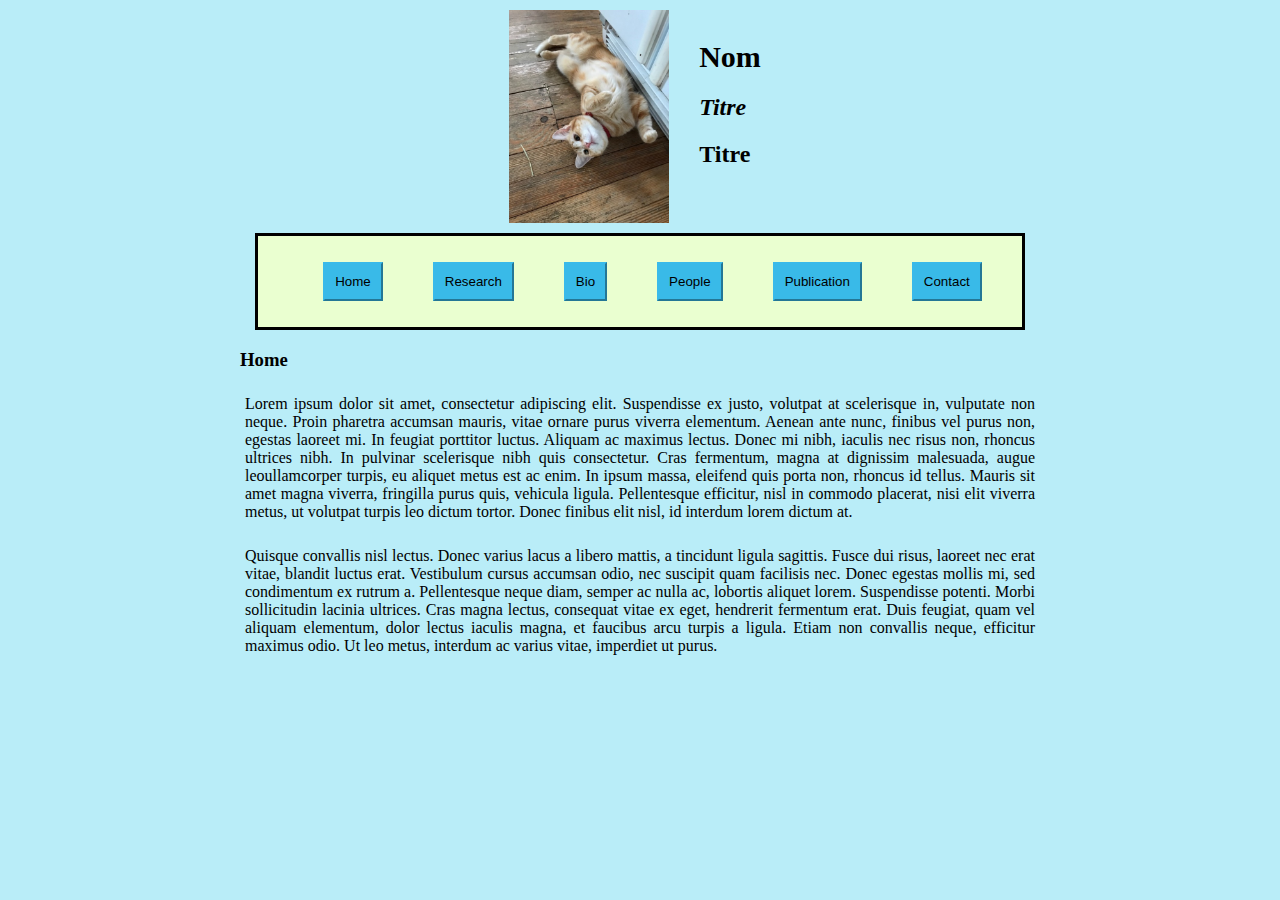
==== Site_web/index.html @ d9a8b02e "Add files via upload" ====
<html>
    <head>
        <title>
    Titre
        </title>
        <meta charset="utf-8">
        <link rel="stylesheet" type="text/css" href="css/index.css">
    </head>
    <body>

        <header>
            <img src="image/cat2.jpg">
            <section id="titre">
                <h1>Nom </h1>
                <h2><i>Titre</i></h2>
                <h2>Titre</h2>
            </section>
        </header>


        <section id="menu">
            <ul id="bouton">
                <li><button type="button" onclick="allerA('home')">Home</button></li>
                <li><button type="button" onclick="allerA('research')">Research</button></li>
                <li><button type="button" onclick="allerA('bio')">Bio</button></li>
                <li><button type="button" onclick="allerA('people')">People</button></li>
                <li><button type="button" onclick="allerA('publi')">Publication</button></li>
                <li><button type="button" onclick="allerA('contact')">Contact</button></li>
            </ul>
        </section>

        <section id="home" class="sshow">
            <h3>Home</h3>
            <p>Lorem ipsum dolor sit amet, consectetur adipiscing elit. Suspendisse ex justo, volutpat at scelerisque in, vulputate non neque. Proin pharetra accumsan mauris, vitae ornare purus viverra elementum. Aenean ante nunc, finibus vel purus non, egestas laoreet mi. In feugiat porttitor luctus. Aliquam ac maximus lectus. Donec mi nibh, iaculis nec risus non, rhoncus ultrices nibh. In pulvinar scelerisque nibh quis consectetur. Cras fermentum, magna at dignissim malesuada, augue leoullamcorper turpis, eu aliquet metus est ac enim. In ipsum massa, eleifend quis porta non, rhoncus id tellus. Mauris sit amet magna viverra, fringilla purus quis, vehicula ligula. Pellentesque efficitur, nisl in commodo placerat, nisi elit viverra metus, ut volutpat turpis leo dictum tortor. Donec finibus elit nisl, id interdum lorem dictum at. </p>
            <p> Quisque convallis nisl lectus. Donec varius lacus a libero mattis, a tincidunt ligula sagittis. Fusce dui risus, laoreet nec erat vitae, blandit luctus erat. Vestibulum cursus accumsan odio, nec suscipit quam facilisis nec. Donec egestas mollis mi, sed condimentum ex rutrum a. Pellentesque neque diam, semper ac nulla ac, lobortis aliquet lorem. Suspendisse potenti. Morbi sollicitudin lacinia ultrices. Cras magna lectus, consequat vitae ex eget, hendrerit fermentum erat. Duis feugiat, quam vel aliquam elementum, dolor lectus iaculis magna, et faucibus arcu turpis a ligula. Etiam non convallis neque, efficitur maximus odio. Ut leo metus, interdum ac varius vitae, imperdiet ut purus. </p>
        </section>

        <section id="research" class="hide">
            <h3>Research</h3>
            <button id="retour" class="hide" onclick="liste()">Retour</button>
            <div id="flexr">
                <span class="show wind_wave">
                    <a onclick="cacher('wind_wave')">
                        <h4>Wind wave generation</h4>
                        <img src="image/cat.jpg" />
                    </a>
                </span>
                <span class="show bubble_breaking">
                    <a onclick="cacher('bubble_breaking')">
                        <h4>Bubble breaking in turbulent environnement</h4>
                        <img src="image/cat3.jpg" />
                    </a>
                </span>
                <span class="show hydro_turbulence">
                    <a onclick="cacher('hydro_turbulence')">
                        <h4>Large scale behaviour of hydrodynamic turbulence</h4>
                        <img src="image/cat.jpg" />
                    </a>
                </span>
                <span class="show pilot_wave">
                    <a onclick="cacher('pilot_wave')">
                        <h4>Pilot-wave Dynamics & memory driven systems</h4>
                        <img src="image/cat3.jpg" />
                    </a>
                </span>
                <span class="show surface_wave">
                    <a onclick="cacher('surface_wave')">
                        <h4>Surface waves on levitated liquids</h4>
                        <img src="image/cat.jpg" />
                    </a>
                </span>
            </div>
            <div class="article hide wind_wave">
                <p> Lorem ipsum dolor sit amet, consectetur adipiscing elit. Donec porta, ligula vel dignissim maximus, felis neque maximus leo, non interdum ipsum neque et tellus. Aliquam non libero mollis, dapibus tellus ac, tempus risus. Pellentesque ac interdum neque. Mauris tristique lacus lacus, interdum suscipit nisi rhoncus vel. Aenean volutpat nisl eget malesuada tincidunt. Fusce eget erat odio. Aliquam at egestas augue. Nulla libero ex, vehicula nec suscipit in, dignissim in urna. Fusce feugiat imperdiet arcu, a suscipit magna sollicitudin vitae. Fusce sit amet metus augue. Etiam nec volutpat enim. Praesent sed nulla commodo, tincidunt ante non, sagittis felis. Quisque sit amet velit placerat leo tempor tempor aliquet et justo. </p>
            </div>

            <div class="article hide bubble_breaking">
                <p>Nullam non ullamcorper ex. Fusce non ornare justo, ac condimentum sapien. Phasellus mauris ligula, pharetra in est nec, pretium interdum leo. Nullam non orci porttitor, finibus nisi quis, tempor tellus. Proin pulvinar diam vitae tempus sodales. Proin vitae enim tortor. Suspendisse in sem justo. Nullam et semper odio. Nam finibus placerat lorem, eu sollicitudin diam feugiat et. Vivamus sem eros, dignissim ac odio et, euismod eleifend tellus. </p>
            </div>

            <div class="article hide hydro_turbulence">
                <p>Vestibulum vel auctor sem. Nullam tincidunt cursus tincidunt. Aenean imperdiet eros est, at tincidunt velit lacinia imperdiet. In lacinia purus non enim condimentum eleifend. Ut et efficitur erat, a pellentesque risus. Curabitur imperdiet dapibus enim, a tincidunt turpis convallis ac. Nulla a ornare lacus. Donec eleifend massa id mattis rhoncus. Cras consequat eget est quis consequat. Suspendisse a venenatis est. </p>
            </div>

            <div class="article hide pilot_wave">
                <p>Nulla vestibulum nunc sed mauris maximus, non imperdiet neque volutpat. Integer gravida convallis porta. Duis posuere turpis faucibus metus fringilla consectetur. Quisque maximus lorem vel mauris tempor egestas. Quisque in erat eget elit varius dictum. Quisque in leo lacus. Morbi ultrices, mauris vel consequat eleifend, felis lectus vulputate quam, sagittis posuere risus turpis eget risus. Vestibulum feugiat nibh nec consequat blandit. Nulla orci nisl, maximus sit amet erat ut, accumsan euismod nulla. </p>
            </div>

            <div class="article hide surface_wave">
                <p>Donec sit amet lacinia justo. Aliquam dignissim nibh arcu, nec pulvinar risus lacinia vel. Aliquam quis faucibus felis, sed ullamcorper augue. Donec hendrerit lorem ut dignissim faucibus. Ut in nunc eros. Orci varius natoque penatibus et magnis dis parturient montes, nascetur ridiculus mus. Pellentesque habitant morbi tristique senectus et netus et malesuada fames ac turpis egestas. Ut a elementum sapien, ut semper massa. Nullam imperdiet sodales congue. Maecenas rutrum sem eu nulla tristique gravida. Integer sed posuere ante, non tincidunt sem. Vestibulum ante ipsum primis in faucibus orci luctus et ultrices posuere cubilia Curae; Quisque aliquam est ante, ac accumsan massa lacinia eu. </p>
            </div>

        </section>

        <section id="bio" class="hide">
            <h3>Bio</h3>
        </section>

        <section id="people" class="hide">
            <h3>People</h3>
            <h4>Present & past collaborators </h4>
            <p><ul><li> Vincent  Bacot (École Polytechnique, LadHyX)</li><li> Michael  Benzaquen (École Polytechnique, LadHyX)</li><li> John W. M. Bush (MIT, Applied Math.)</li><li> Yves  Couder (Université Paris-Diderot, MSC)</li><li> Laurent  Limat (Université Paris-Diderot, MSC)</li><li> Antonin  Eddi (ESPCI, PMMH)</li><li> Emmanuel  Fort (ESPCI, Institut Langevin)</li><li> Matthieu  Labousse (ESPCI, Gulliver)</li><li> Michael  Le Bars (Université Aix-Marseille, IRPHE)</li><li> Patrice  Le Gal (Université Aix-Marseille, IRPHE)</li><li> Alexis  Duchesne (Université de Lille, IEMN)</li><li> William T. M. Irvine (University of Chicago, James Franck Institute)</li><li> Frédéric  Moisy (Université Paris-Sud, FAST)</li><li> Marc  Rabaud (Université Paris-Sud, FAST)</li><li> François  Pétrélis (École Normale Supérieure, LPS)</li><li> Stefan  Fauve (École Normale Supérieure, LPS)</li><li> Chi-Tuong  Pham (Université Paris-Sud, LIMSI)</li><li> Anand U. Oza (NJIT, Dept. of Math. Sciences)</li><li> Marc  Miskin (Cornell, Physics Dept.)</li><li> Maxime  Hubert (Université de Liège, Physics Dept.)</li><li> Luc  Deike (Princeton University, Mech. & Aerospace Engineering)</li></ul></p>
            <h4>Past supervised students</h4>
            <p><ul><li> Gabriel Le Doudic, Jet impactant une surface : rôle de la pression et du cisaillement<i>, with Frédéric Moisy</i> (2018, Université Paris-Sud)</li><li> Daniel Ruth, Bubble motion in grid generated and jet generated Turbulence<i>, with Luc Deike</i> (2017, Princeton University)</li><li> Wayne Weng, Multi-vortex collider for Turbulence generation<i>, with Irvine Lab</i> (2017, University of Chicago)</li><li> Takumi Matsuzawa, Random knots : a geometrical approach to vortex dynamics<i>, with William Irvine</i> (2017, University of Chicago)</li><li> Bipul Pandey, Lifetime of vortex rings<i>, with Irvine Lab</i> (2017, University of Chicago)</li><li> Weerapatt Pittayakanchit, Multi-collisions of vortices<i>, with Irvine Lab</i> (2017, University of Chicago)</li><li> Jiayi Wu, Linear waves and solitons on a lattice of gyroscope<i>, with William Irvine</i> (2016, University of Chicago)</li><li> Gautam Satishchandran, Vortex core measurements with polymer additives<i>, with Irvine Lab</i> (2016, University of Chicago)</li><li> Joseph Mittelstaedt, Crow instability of a vortex ring<i>, with Irvine Lab</i> (2015, University of Chicago)</li><li> Maxime Hubert, Marcheur dans un double puits de potentiel<i>, with Matthieu Labousse</i> (2014, Université Paris-Diderot)</li><li> Cedric Mezui, Instabilité gyroscopique d'une goutte en lévitation<i>, with Alexis Duchesne & Maxime Costalonga</i> (2014, Université Paris-Diderot)</li><li> Julien Legrand, Transitions entre niveaux quantifiés d'une dynamique onde-particule (2013, Université Paris-Diderot)</li><li> Yannick Lamare, Goutte auto-propulsée en lévitation (2013, Université Paris-Diderot)</li><li> Charles Duchêne, Capillary solitons on a levitated cylinder<i>, with Luc Deike</i> (2013, Université Paris-Diderot)</li><li> Vincent Bacot, Les premiers pas d'un marcheur<i>, with Matthieu Labousse</i> (2012, Université Paris-Diderot)</li><li> Jeremy Haddad, Ondes de surface d'un tore en lévitation (2012, Université Paris-Diderot)</li><li> Loretta Bardavid, Pendule pesant et goutte en lévitation (2013, Université Paris-Diderot)</li><li> Léa Dupuy, Génération de solitions capillaires (2012, Université Paris-Diderot)</li><li> Guillaume Dupuy, Friction d'une goutte en lévitation (2012, Université Paris-Diderot)</li><li> Hugo Trenteseaux, Calibration de force magnétique (2011, Université Paris-Diderot)</li><li> Bastien Loret, Goutte rebondissante en potentiel harmonique (2011, Université Paris-Diderot)</li></ul></p>
        </section>

        <section id="publi" class="hide">
            <h3>Publication</h3>
    <div id="flexpubli">
        <div class="publication">
            <h5>Transition to chaos in wave memory dynamics in a harmonic well: Deterministic and noise-driven behavior
            </h5>
            <p>
        Article by S. Perrard and M. Labousse published in "Chaos", volume 28, page 096109, in 2018
        </p>
        <a href="database/MesArticles/Perrard_Chaos_2018.pdf"><img src="image/PDF.png" class="pdf"></a>
        <p class="date">Published the :
        2018-11-15</p></div>
        <div class="publication">
            <h5>Self-propulsion and crossing statistics under random initial conditions
            </h5>
            <p>
        Article by M. Hubert and M. Labousse and S. Perrard published in "Phys. Rev. E", volume 95, in 2017
        </p>
        <a href="database/MesArticles/Hubert_PRE_2017.pdf"><img src="image/PDF.png" class="pdf"></a>
        <p class="date">Published the :
        2018-08-17</p></div>
        <div class="publication">
            <h5>Wave-based Turing Machine : Time Reversal and Information Erasing
            </h5>
            <p>
        Article by S. Perrard and Y. Couder and E. Fort published in "Phys. Rev. Lett.", volume 117, in 2016
        </p>
        <a href="database/MesArticles/Perrard_PRL_2015.pdf"><img src="image/PDF.png" class="pdf"></a>
        <p class="date">Published the :
        2018-08-17</p></div>
        <div class="publication">
            <h5>Capillary solitons on a levitated medium
            </h5>
            <p>
        Article by S. Perrard and L. Deike and C. Duch{\^e}ne and C. T. Pham published in "Phys. Rev. E", volume 92, in 2015
        </p>
        <a href="database/MesArticles/Perrard_PRE_2015.pdf"><img src="image/PDF.png" class="pdf"></a>
        <p class="date">Published the :
        2018-08-17</p></div>
        <div class="publication">
            <h5>Experimental study of internal wave generation by convection in water
            </h5>
            <p>
        Article by M. Le Bars and D. Lecoanet and S. Perrard and A. Ribeiro and L. Rodet and J. M. Aurnou and P. Le Gal published in "Fluid Dynamics Research", volume 47, in 2015
        </p>
        <a href="database/MesArticles/LeBars_FDR_2015.pdf"><img src="image/PDF.png" class="pdf"></a>
        <p class="date">Published the :
        2018-08-17</p></div>
        <div class="publication">
            <h5>Leidenfrost levitated liquid tori
            </h5>
            <p>
        Article by S. Perrard and Y. Couder and E. Fort and L. Limat published in "Europhys. Lett.", volume 100, in 2012
        </p>
        <a href="database/MesArticles/Perrard_EPL_2012.pdf"><img src="image/PDF.png" class="pdf"></a>
        <p class="date">Published the :
        2018-08-17</p></div>
        <div class="publication">
            <h5>Self-attraction into spinning eigenstates of a mobile wave source by its emission back-reaction
            </h5>
            <p>
        Article by M. Labousse and S. Perrard and Y. Couder and E. Fort published in "Phys. Rev. E", volume 94, in 2016
        </p>
        <a href="database/MesArticles/Labousse_PRE_2_2016.pdf"><img src="image/PDF.png" class="pdf"></a>
        <p class="date">Published the :
        2018-08-17</p></div>
        <div class="publication">
            <h5>Pilot-wave dynamics in a harmonic potential: Quantization and stability of circular orbits
            </h5>
            <p>
        Article by M. Labousse and A. U. Oza and S. Perrard and J. W. M. Bush published in "Phys. Rev. E", volume 93, in 2016
        </p>
        <a href="database/MesArticles/Labousse_PRE_2016.pdf"><img src="image/PDF.png" class="pdf"></a>
        <p class="date">Published the :
        2018-08-17</p></div>
        <div class="publication">
            <h5>Non-Hamiltonian features of a classical pilot-wave dynamics
            </h5>
            <p>
        Article by M. Labousse and S. Perrard published in "Phys. Rev. E", volume 90, in 2014
        </p>
        <a href="database/MesArticles/Labousse_PRE_2014.pdf"><img src="image/PDF.png" class="pdf"></a>
        <p class="date">Published the :
        2018-08-17</p></div>
        <div class="publication">
            <h5>Level splitting at macroscopic scale
            </h5>
            <p>
        Article by A. Eddi and J. Moukhtar and S. Perrard and E. Fort and Y. Couder published in "Phys. Rev. Lett.", volume 102, in 2012
        </p>
        <a href="database/MesArticles/Eddi_PRL_2012.pdf"><img src="image/PDF.png" class="pdf"></a>
        <p class="date">Published the :
        2018-08-17</p></div>
        <div class="publication">
            <h5>Chaos driven by interfering memory
            </h5>
            <p>
        Article by S. Perrard and M. Labousse and E. Fort and Y. Couder published in "Phys. Rev. Lett.", volume 113, in 2014
        </p>
        <a href="database/MesArticles/Perrard_PRL_2014.pdf"><img src="image/PDF.png" class="pdf"></a>
        <p class="date">Published the :
        2018-08-17</p></div>
        <div class="publication">
            <h5>Build-up of macroscopic eigenstates n a memory-based constrained system
            </h5>
            <p>
        Article by M. Labousse and S. Perrard and Y. Couder and E. Fort published in "New J. Phys.", volume 16, in 2014
        </p>
        <a href="database/MesArticles/Labousse_NJP_2014.pdf"><img src="image/PDF.png" class="pdf"></a>
        <p class="date">Published the :
        2018-08-17</p></div>
        <div class="publication">
            <h5>Self-organization into quantized eigenstates of a classical wave driven particle
            </h5>
            <p>
        Article by S. Perrard and M. Labousse and M. Miskin and E. Fort and Y. Couder published in "Nature Com.", volume 5, in 2014
        </p>
        <a href="database/MesArticles/Perrard_Nature_2014.pdf"><img src="image/PDF.png" class="pdf"></a>
        <p class="date">Published the :
        2018-08-17</p></div></div>
        </section>

        <section id="contact" class="hide">
            <h3>Contact</h3>
            <p>Lorem ipsum dolor sit amet, consectetur adipiscing elit. Suspendisse ex justo, volutpat at scelerisque in, vulputate non neque. Proin pharetra accumsan mauris, vitae ornare purus viverra elementum. Aenean ante nunc, finibus vel purus non, egestas laoreet mi. In feugiat porttitor luctus. Aliquam ac maximus lectus. Donec mi nibh, iaculis nec risus non, rhoncus ultrices nibh. In pulvinar scelerisque nibh quis consectetur. Cras fermentum, magna at dignissim malesuada, augue leoullamcorper turpis, eu aliquet metus est ac enim. In ipsum massa, eleifend quis porta non, rhoncus id tellus. Mauris sit amet magna viverra, fringilla purus quis, vehicula ligula. Pellentesque efficitur, nisl in commodo placerat, nisi elit viverra metus, ut volutpat turpis leo dictum tortor. Donec finibus elit nisl, id interdum lorem dictum at. </p>
        </section>

        <script type="text/javascript" src="JS/suivant.js"></script>
    </body>
    </html>
---- Site_web/css/index.css ----
body {
  display : flex;
  flex-direction: column;
  align-items: center;
  background-color : #B9EDF8;
  margin : 0px;
}
section{
  max-width: 830px;
}
img{
  width : 20%;
  margin : 10px;
}
header{
  display : flex;
  justify-content: center;
  min-width: 800px;
}
section#titre {
  margin: 20px;
}
section#titre > h1 {
  font-size : 30px;
}
section#titre > h2 {
  text-decoration: none;
}
section#menu{
  border: black 3px solid;
/*  border-bottom: black 3px solid;
  border-top: black 3px solid;*/
  background-color: #EAFFD0;
}

ul#bouton{
  list-style: none;
  display : flex;
  flex-wrap: wrap;
  justify-content: center;
  margin-right : 15px
}
ul#bouton > li{
  /*top left bottom right*/
  padding : 5px 10px 5px 10px;
/*  background-color : #EAFFD0;
  border-left : solid 2px;
  border-right: solid 2px;*/
  margin : 5px 15px 5px 15px;
}
section#home, section#research, section#bio, section#people, section#publi, section#contact{
  max-width: 800px;
  text-align : justify;
}
.hide{
	height: 0px;
  width: 0px;
	display:none;
}
div#flexr{
  display : flex;
  flex-direction: row;
  justify-content: space-around;
  flex-wrap: wrap;
}
div#flexr > span{
  width : 30%;
}
span > a > img{
  width : 100%;
  padding : 10px 2px 0px 2px;
  border-top : black solid 3px;
}
h4{
  margin : 10px 0px 0px 0px;
  justify-content: flex-start;
}
button{
  text-decoration: none;
  border-color : #39BAEA;
  transition-duration: 0.4s;
  padding : 10px;
  background-color : #39BAE8;
}
button:hover{
  background-color: inherit;
}
h1 {
  font-size : 20px;
}
a{
  color : inherit;
  text-decoration: underline;
  text-align: center;
}
li {
  margin : 10px;
}
div.publication{
  display : flex;
  flex-direction : column;
  max-width: 350px;;
  margin : 10px;
  padding-bottom : 10px;
  border-radius : 10px;
  background-color: #79BEDB;
}
div#flexpubli{
  display:flex;
  flex-wrap : wrap
}
h5{
  margin : 0px;
  border-top-left-radius: 10px;
  border-top-right-radius: 10px;
  padding : 15px;
  background-color: #1F6ED4;
}
p{
  padding : 5px;
}
img.pdf{
  width : 30px;
  align-self: flex-start;
}
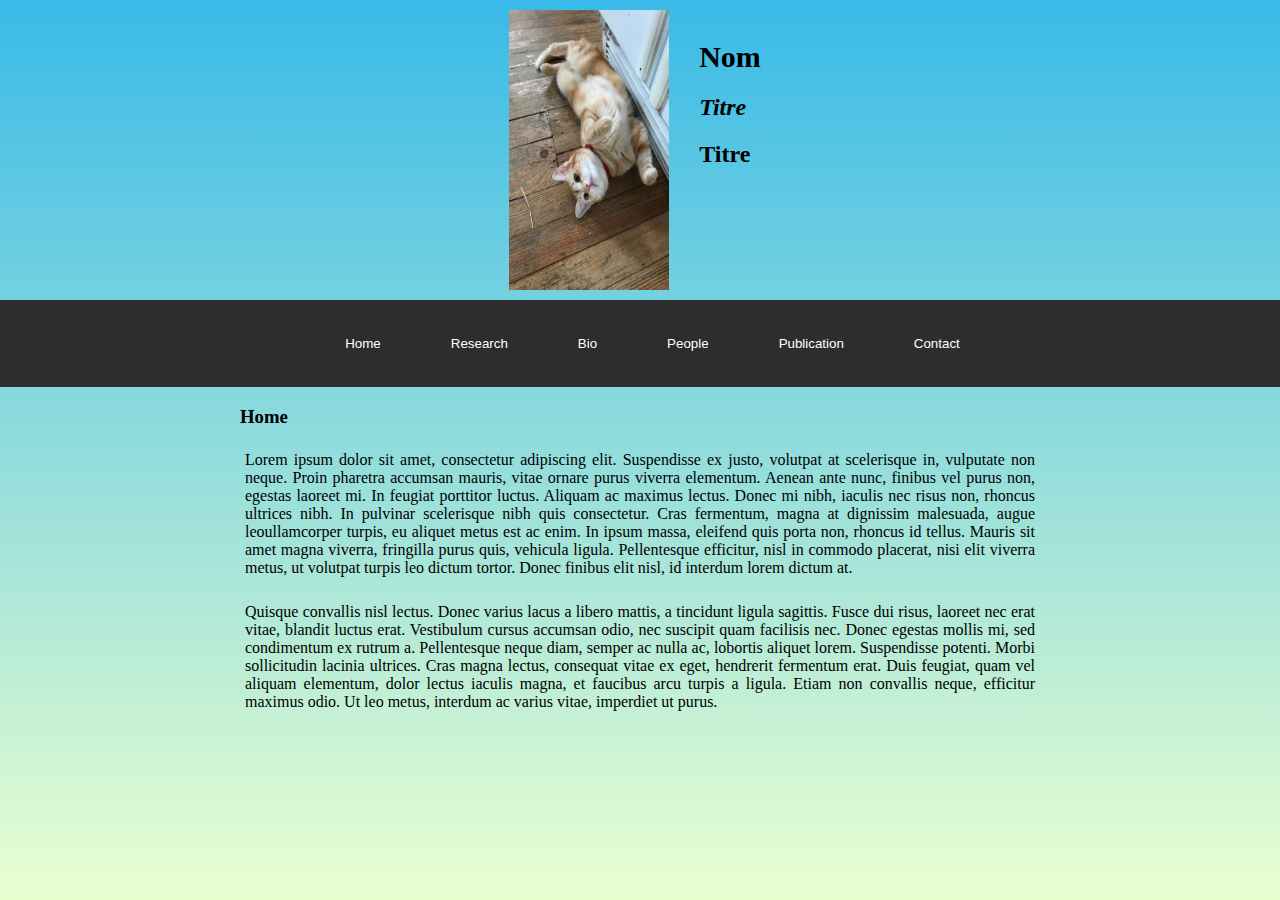
==== commit 1e28c75b: "Add files via upload" ====
--- a/Site_web/index.html
+++ b/Site_web/index.html
@@ -8,34 +8,37 @@
         <link rel="stylesheet" type="text/css" href="css/index.css">
     </head>
     <body>
-
+    
         <header>
-            <img src="image/cat2.jpg">
-            <section id="titre">
-                <h1>Nom </h1>
-                <h2><i>Titre</i></h2>
-                <h2>Titre</h2>
+            <div id="header">
+                <img src="image/cat2.jpg">
+                <section id="titre">
+                    <h1>Nom </h1>
+                    <h2><i>Titre</i></h2>
+                    <h2>Titre</h2>
+                </section>
+            </div>
+        </header>
+    
+        <section id="menu">
+            <section id="flexmenu">
+                <ul id="bouton">
+                    <li><button type="button" onclick="allerA('home')">Home</button></li>
+                    <li><button type="button" onclick="allerA('research')">Research</button></li>
+                    <li><button type="button" onclick="allerA('bio')">Bio</button></li>
+                    <li><button type="button" onclick="allerA('people')">People</button></li>
+                    <li><button type="button" onclick="allerA('publi')">Publication</button></li>
+                    <li><button type="button" onclick="allerA('contact')">Contact</button></li>
+                </ul>
             </section>
-        </header>
-
-
-        <section id="menu">
-            <ul id="bouton">
-                <li><button type="button" onclick="allerA('home')">Home</button></li>
-                <li><button type="button" onclick="allerA('research')">Research</button></li>
-                <li><button type="button" onclick="allerA('bio')">Bio</button></li>
-                <li><button type="button" onclick="allerA('people')">People</button></li>
-                <li><button type="button" onclick="allerA('publi')">Publication</button></li>
-                <li><button type="button" onclick="allerA('contact')">Contact</button></li>
-            </ul>
-        </section>
-
+        </section>
+    
         <section id="home" class="sshow">
             <h3>Home</h3>
             <p>Lorem ipsum dolor sit amet, consectetur adipiscing elit. Suspendisse ex justo, volutpat at scelerisque in, vulputate non neque. Proin pharetra accumsan mauris, vitae ornare purus viverra elementum. Aenean ante nunc, finibus vel purus non, egestas laoreet mi. In feugiat porttitor luctus. Aliquam ac maximus lectus. Donec mi nibh, iaculis nec risus non, rhoncus ultrices nibh. In pulvinar scelerisque nibh quis consectetur. Cras fermentum, magna at dignissim malesuada, augue leoullamcorper turpis, eu aliquet metus est ac enim. In ipsum massa, eleifend quis porta non, rhoncus id tellus. Mauris sit amet magna viverra, fringilla purus quis, vehicula ligula. Pellentesque efficitur, nisl in commodo placerat, nisi elit viverra metus, ut volutpat turpis leo dictum tortor. Donec finibus elit nisl, id interdum lorem dictum at. </p>
             <p> Quisque convallis nisl lectus. Donec varius lacus a libero mattis, a tincidunt ligula sagittis. Fusce dui risus, laoreet nec erat vitae, blandit luctus erat. Vestibulum cursus accumsan odio, nec suscipit quam facilisis nec. Donec egestas mollis mi, sed condimentum ex rutrum a. Pellentesque neque diam, semper ac nulla ac, lobortis aliquet lorem. Suspendisse potenti. Morbi sollicitudin lacinia ultrices. Cras magna lectus, consequat vitae ex eget, hendrerit fermentum erat. Duis feugiat, quam vel aliquam elementum, dolor lectus iaculis magna, et faucibus arcu turpis a ligula. Etiam non convallis neque, efficitur maximus odio. Ut leo metus, interdum ac varius vitae, imperdiet ut purus. </p>
         </section>
-
+    
         <section id="research" class="hide">
             <h3>Research</h3>
             <button id="retour" class="hide" onclick="liste()">Retour</button>
@@ -74,29 +77,29 @@
             <div class="article hide wind_wave">
                 <p> Lorem ipsum dolor sit amet, consectetur adipiscing elit. Donec porta, ligula vel dignissim maximus, felis neque maximus leo, non interdum ipsum neque et tellus. Aliquam non libero mollis, dapibus tellus ac, tempus risus. Pellentesque ac interdum neque. Mauris tristique lacus lacus, interdum suscipit nisi rhoncus vel. Aenean volutpat nisl eget malesuada tincidunt. Fusce eget erat odio. Aliquam at egestas augue. Nulla libero ex, vehicula nec suscipit in, dignissim in urna. Fusce feugiat imperdiet arcu, a suscipit magna sollicitudin vitae. Fusce sit amet metus augue. Etiam nec volutpat enim. Praesent sed nulla commodo, tincidunt ante non, sagittis felis. Quisque sit amet velit placerat leo tempor tempor aliquet et justo. </p>
             </div>
-
+    
             <div class="article hide bubble_breaking">
                 <p>Nullam non ullamcorper ex. Fusce non ornare justo, ac condimentum sapien. Phasellus mauris ligula, pharetra in est nec, pretium interdum leo. Nullam non orci porttitor, finibus nisi quis, tempor tellus. Proin pulvinar diam vitae tempus sodales. Proin vitae enim tortor. Suspendisse in sem justo. Nullam et semper odio. Nam finibus placerat lorem, eu sollicitudin diam feugiat et. Vivamus sem eros, dignissim ac odio et, euismod eleifend tellus. </p>
             </div>
-
+    
             <div class="article hide hydro_turbulence">
                 <p>Vestibulum vel auctor sem. Nullam tincidunt cursus tincidunt. Aenean imperdiet eros est, at tincidunt velit lacinia imperdiet. In lacinia purus non enim condimentum eleifend. Ut et efficitur erat, a pellentesque risus. Curabitur imperdiet dapibus enim, a tincidunt turpis convallis ac. Nulla a ornare lacus. Donec eleifend massa id mattis rhoncus. Cras consequat eget est quis consequat. Suspendisse a venenatis est. </p>
             </div>
-
+    
             <div class="article hide pilot_wave">
                 <p>Nulla vestibulum nunc sed mauris maximus, non imperdiet neque volutpat. Integer gravida convallis porta. Duis posuere turpis faucibus metus fringilla consectetur. Quisque maximus lorem vel mauris tempor egestas. Quisque in erat eget elit varius dictum. Quisque in leo lacus. Morbi ultrices, mauris vel consequat eleifend, felis lectus vulputate quam, sagittis posuere risus turpis eget risus. Vestibulum feugiat nibh nec consequat blandit. Nulla orci nisl, maximus sit amet erat ut, accumsan euismod nulla. </p>
             </div>
-
+    
             <div class="article hide surface_wave">
                 <p>Donec sit amet lacinia justo. Aliquam dignissim nibh arcu, nec pulvinar risus lacinia vel. Aliquam quis faucibus felis, sed ullamcorper augue. Donec hendrerit lorem ut dignissim faucibus. Ut in nunc eros. Orci varius natoque penatibus et magnis dis parturient montes, nascetur ridiculus mus. Pellentesque habitant morbi tristique senectus et netus et malesuada fames ac turpis egestas. Ut a elementum sapien, ut semper massa. Nullam imperdiet sodales congue. Maecenas rutrum sem eu nulla tristique gravida. Integer sed posuere ante, non tincidunt sem. Vestibulum ante ipsum primis in faucibus orci luctus et ultrices posuere cubilia Curae; Quisque aliquam est ante, ac accumsan massa lacinia eu. </p>
             </div>
-
-        </section>
-
+    
+        </section>
+    
         <section id="bio" class="hide">
             <h3>Bio</h3>
         </section>
-
+    
         <section id="people" class="hide">
             <h3>People</h3>
             <h4>Present & past collaborators </h4>
@@ -104,7 +107,7 @@
             <h4>Past supervised students</h4>
             <p><ul><li> Gabriel Le Doudic, Jet impactant une surface : rôle de la pression et du cisaillement<i>, with Frédéric Moisy</i> (2018, Université Paris-Sud)</li><li> Daniel Ruth, Bubble motion in grid generated and jet generated Turbulence<i>, with Luc Deike</i> (2017, Princeton University)</li><li> Wayne Weng, Multi-vortex collider for Turbulence generation<i>, with Irvine Lab</i> (2017, University of Chicago)</li><li> Takumi Matsuzawa, Random knots : a geometrical approach to vortex dynamics<i>, with William Irvine</i> (2017, University of Chicago)</li><li> Bipul Pandey, Lifetime of vortex rings<i>, with Irvine Lab</i> (2017, University of Chicago)</li><li> Weerapatt Pittayakanchit, Multi-collisions of vortices<i>, with Irvine Lab</i> (2017, University of Chicago)</li><li> Jiayi Wu, Linear waves and solitons on a lattice of gyroscope<i>, with William Irvine</i> (2016, University of Chicago)</li><li> Gautam Satishchandran, Vortex core measurements with polymer additives<i>, with Irvine Lab</i> (2016, University of Chicago)</li><li> Joseph Mittelstaedt, Crow instability of a vortex ring<i>, with Irvine Lab</i> (2015, University of Chicago)</li><li> Maxime Hubert, Marcheur dans un double puits de potentiel<i>, with Matthieu Labousse</i> (2014, Université Paris-Diderot)</li><li> Cedric Mezui, Instabilité gyroscopique d'une goutte en lévitation<i>, with Alexis Duchesne & Maxime Costalonga</i> (2014, Université Paris-Diderot)</li><li> Julien Legrand, Transitions entre niveaux quantifiés d'une dynamique onde-particule (2013, Université Paris-Diderot)</li><li> Yannick Lamare, Goutte auto-propulsée en lévitation (2013, Université Paris-Diderot)</li><li> Charles Duchêne, Capillary solitons on a levitated cylinder<i>, with Luc Deike</i> (2013, Université Paris-Diderot)</li><li> Vincent Bacot, Les premiers pas d'un marcheur<i>, with Matthieu Labousse</i> (2012, Université Paris-Diderot)</li><li> Jeremy Haddad, Ondes de surface d'un tore en lévitation (2012, Université Paris-Diderot)</li><li> Loretta Bardavid, Pendule pesant et goutte en lévitation (2013, Université Paris-Diderot)</li><li> Léa Dupuy, Génération de solitions capillaires (2012, Université Paris-Diderot)</li><li> Guillaume Dupuy, Friction d'une goutte en lévitation (2012, Université Paris-Diderot)</li><li> Hugo Trenteseaux, Calibration de force magnétique (2011, Université Paris-Diderot)</li><li> Bastien Loret, Goutte rebondissante en potentiel harmonique (2011, Université Paris-Diderot)</li></ul></p>
         </section>
-
+    
         <section id="publi" class="hide">
             <h3>Publication</h3>
     <div id="flexpubli">
@@ -226,12 +229,13 @@
         <p class="date">Published the :
         2018-08-17</p></div></div>
         </section>
-
+    
         <section id="contact" class="hide">
             <h3>Contact</h3>
             <p>Lorem ipsum dolor sit amet, consectetur adipiscing elit. Suspendisse ex justo, volutpat at scelerisque in, vulputate non neque. Proin pharetra accumsan mauris, vitae ornare purus viverra elementum. Aenean ante nunc, finibus vel purus non, egestas laoreet mi. In feugiat porttitor luctus. Aliquam ac maximus lectus. Donec mi nibh, iaculis nec risus non, rhoncus ultrices nibh. In pulvinar scelerisque nibh quis consectetur. Cras fermentum, magna at dignissim malesuada, augue leoullamcorper turpis, eu aliquet metus est ac enim. In ipsum massa, eleifend quis porta non, rhoncus id tellus. Mauris sit amet magna viverra, fringilla purus quis, vehicula ligula. Pellentesque efficitur, nisl in commodo placerat, nisi elit viverra metus, ut volutpat turpis leo dictum tortor. Donec finibus elit nisl, id interdum lorem dictum at. </p>
         </section>
-
+    
         <script type="text/javascript" src="JS/suivant.js"></script>
     </body>
     </html>
+    --- a/Site_web/css/index.css
+++ b/Site_web/css/index.css
@@ -2,7 +2,11 @@
   display : flex;
   flex-direction: column;
   align-items: center;
-  background-color : #B9EDF8;
+  width:100%;
+  height: 100%;
+  overflow-y: scroll;
+  background:linear-gradient(#39BAE8,#EAFFD0);
+  background-size: 100% 1886px;
   margin : 0px;
 }
 section{
@@ -13,9 +17,20 @@
   margin : 10px;
 }
 header{
+  background-image:url(/home/dini/Documents/public_html/projet_python/Site_web/image/drop_water.jpg);
+  background-repeat:no-repeat;
+  background-position: 70% 0%;
+  width: 100%;
+  display: flex;
+  flex-direction: column;
+  align-items: center;
+  height: 300px;
+}
+div#header{
   display : flex;
   justify-content: center;
-  min-width: 800px;
+  width: 800px;
+  height: inherit;
 }
 section#titre {
   margin: 20px;
@@ -27,10 +42,15 @@
   text-decoration: none;
 }
 section#menu{
-  border: black 3px solid;
+  display: flex;
+  flex-direction: column;
+  align-items: center;
+  width: 100%;
+  max-width: none;
+  text-align: center;
 /*  border-bottom: black 3px solid;
   border-top: black 3px solid;*/
-  background-color: #EAFFD0;
+  background-color: #2d2d2d;
 }
 
 ul#bouton{
@@ -77,13 +97,13 @@
 }
 button{
   text-decoration: none;
-  border-color : #39BAEA;
-  transition-duration: 0.4s;
+  color : white;
+  border : none;
   padding : 10px;
-  background-color : #39BAE8;
+  background-color : #2d2d2d;
 }
 button:hover{
-  background-color: inherit;
+  cursor: pointer;
 }
 h1 {
   font-size : 20px;
@@ -92,6 +112,9 @@
   color : inherit;
   text-decoration: underline;
   text-align: center;
+}
+a:hover{
+  cursor : pointer;
 }
 li {
   margin : 10px;
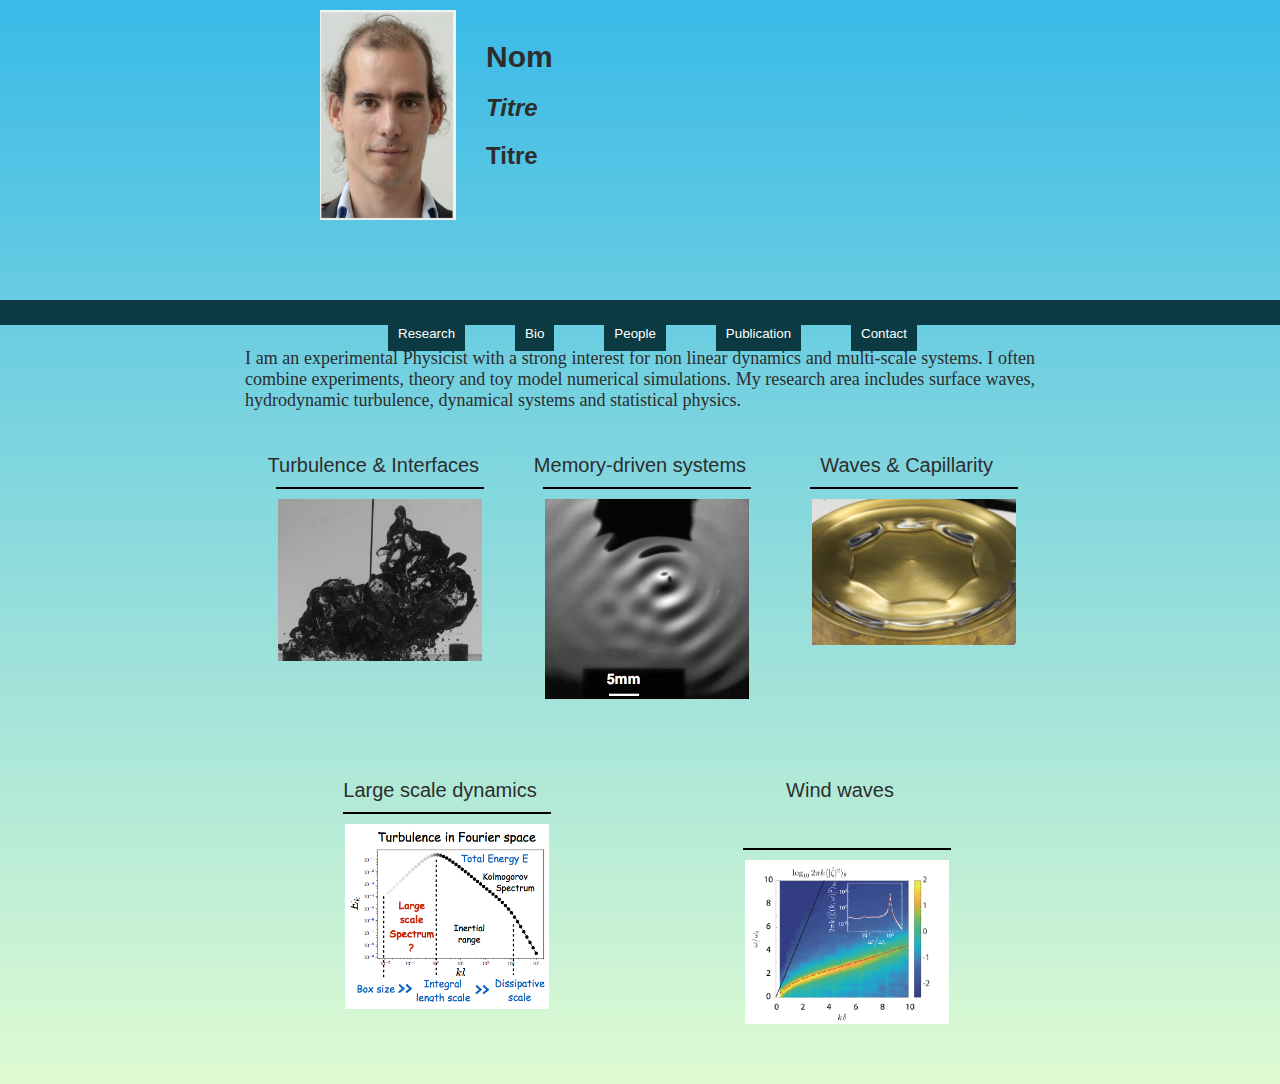
==== commit 3f0ca396: "Mise à jour site" ====
--- a/Site_web/index.html
+++ b/Site_web/index.html
@@ -11,7 +11,7 @@
     
         <header>
             <div id="header">
-                <img src="image/cat2.jpg">
+                <img src="image/portrait_SPerrard.png">
                 <section id="titre">
                     <h1>Nom </h1>
                     <h2><i>Titre</i></h2>
@@ -23,7 +23,6 @@
         <section id="menu">
             <section id="flexmenu">
                 <ul id="bouton">
-                    <li><button type="button" onclick="allerA('home')">Home</button></li>
                     <li><button type="button" onclick="allerA('research')">Research</button></li>
                     <li><button type="button" onclick="allerA('bio')">Bio</button></li>
                     <li><button type="button" onclick="allerA('people')">People</button></li>
@@ -33,46 +32,47 @@
             </section>
         </section>
     
-        <section id="home" class="sshow">
+        <section id="home" class="hide">
             <h3>Home</h3>
             <p>Lorem ipsum dolor sit amet, consectetur adipiscing elit. Suspendisse ex justo, volutpat at scelerisque in, vulputate non neque. Proin pharetra accumsan mauris, vitae ornare purus viverra elementum. Aenean ante nunc, finibus vel purus non, egestas laoreet mi. In feugiat porttitor luctus. Aliquam ac maximus lectus. Donec mi nibh, iaculis nec risus non, rhoncus ultrices nibh. In pulvinar scelerisque nibh quis consectetur. Cras fermentum, magna at dignissim malesuada, augue leoullamcorper turpis, eu aliquet metus est ac enim. In ipsum massa, eleifend quis porta non, rhoncus id tellus. Mauris sit amet magna viverra, fringilla purus quis, vehicula ligula. Pellentesque efficitur, nisl in commodo placerat, nisi elit viverra metus, ut volutpat turpis leo dictum tortor. Donec finibus elit nisl, id interdum lorem dictum at. </p>
             <p> Quisque convallis nisl lectus. Donec varius lacus a libero mattis, a tincidunt ligula sagittis. Fusce dui risus, laoreet nec erat vitae, blandit luctus erat. Vestibulum cursus accumsan odio, nec suscipit quam facilisis nec. Donec egestas mollis mi, sed condimentum ex rutrum a. Pellentesque neque diam, semper ac nulla ac, lobortis aliquet lorem. Suspendisse potenti. Morbi sollicitudin lacinia ultrices. Cras magna lectus, consequat vitae ex eget, hendrerit fermentum erat. Duis feugiat, quam vel aliquam elementum, dolor lectus iaculis magna, et faucibus arcu turpis a ligula. Etiam non convallis neque, efficitur maximus odio. Ut leo metus, interdum ac varius vitae, imperdiet ut purus. </p>
         </section>
     
-        <section id="research" class="hide">
-            <h3>Research</h3>
+        <section id="research" class="sshow">
+            <p> I am an experimental Physicist with a strong interest for non linear dynamics and multi-scale systems. I often combine experiments, theory and toy model numerical simulations. My research area includes surface waves, hydrodynamic turbulence, dynamical systems and statistical physics. </p>
             <button id="retour" class="hide" onclick="liste()">Retour</button>
             <div id="flexr">
+                <span class="show bubble_breaking">
+                    <a onclick="cacher('bubble_breaking')">
+                        <h4>Turbulence & Interfaces</h4>
+                        <img src="image/ballooncloseup.png" />
+                    </a>
+                </span>
+                <span class="show pilot_wave">
+                    <a onclick="cacher('pilot_wave')">
+                        <h4>Memory-driven systems</h4>
+                        <img src="image/walker.png" />
+                    </a>
+                </span>
+                <span class="show surface_wave">
+                    <a onclick="cacher('surface_wave')">
+                        <h4>Waves & Capillarity </h4>
+                        <img src="image/Torus.png" />
+                    </a>
+                </span>
+                <span class="show hydro_turbulence">
+                    <a onclick="cacher('hydro_turbulence')">
+                        <h4>Large scale dynamics</h4>
+                        <img src="image/Large_scale.png" />
+                    </a>
+                </span>
+
                 <span class="show wind_wave">
                     <a onclick="cacher('wind_wave')">
-                        <h4>Wind wave generation</h4>
-                        <img src="image/cat.jpg" />
-                    </a>
-                </span>
-                <span class="show bubble_breaking">
-                    <a onclick="cacher('bubble_breaking')">
-                        <h4>Bubble breaking in turbulent environnement</h4>
-                        <img src="image/cat3.jpg" />
-                    </a>
-                </span>
-                <span class="show hydro_turbulence">
-                    <a onclick="cacher('hydro_turbulence')">
-                        <h4>Large scale behaviour of hydrodynamic turbulence</h4>
-                        <img src="image/cat.jpg" />
-                    </a>
-                </span>
-                <span class="show pilot_wave">
-                    <a onclick="cacher('pilot_wave')">
-                        <h4>Pilot-wave Dynamics & memory driven systems</h4>
-                        <img src="image/cat3.jpg" />
-                    </a>
-                </span>
-                <span class="show surface_wave">
-                    <a onclick="cacher('surface_wave')">
-                        <h4>Surface waves on levitated liquids</h4>
-                        <img src="image/cat.jpg" />
-                    </a>
-                </span>
+                        <h4>Wind waves</h4>  </br> </br>
+                        <img src="image/WrinklesFourier.png" />
+                    </a>
+                </span> 
             </div>
             <div class="article hide wind_wave">
                 <p> Lorem ipsum dolor sit amet, consectetur adipiscing elit. Donec porta, ligula vel dignissim maximus, felis neque maximus leo, non interdum ipsum neque et tellus. Aliquam non libero mollis, dapibus tellus ac, tempus risus. Pellentesque ac interdum neque. Mauris tristique lacus lacus, interdum suscipit nisi rhoncus vel. Aenean volutpat nisl eget malesuada tincidunt. Fusce eget erat odio. Aliquam at egestas augue. Nulla libero ex, vehicula nec suscipit in, dignissim in urna. Fusce feugiat imperdiet arcu, a suscipit magna sollicitudin vitae. Fusce sit amet metus augue. Etiam nec volutpat enim. Praesent sed nulla commodo, tincidunt ante non, sagittis felis. Quisque sit amet velit placerat leo tempor tempor aliquet et justo. </p>
--- a/Site_web/css/index.css
+++ b/Site_web/css/index.css
@@ -8,16 +8,20 @@
   background:linear-gradient(#39BAE8,#EAFFD0);
   background-size: 100% 1886px;
   margin : 0px;
+  font-family : helvetica,times;
+  color:#2d2d2d;
 }
 section{
   max-width: 830px;
 }
 img{
-  width : 20%;
+  width : 17%;
+  Height : 70%;
   margin : 10px;
+  margin-left : 10%;
 }
 header{
-  background-image:url(/home/dini/Documents/public_html/projet_python/Site_web/image/drop_water.jpg);
+  background-image:url(/Users/stephane/Documents/git/Site_web/Site_web/image/drop_water.jpg);
   background-repeat:no-repeat;
   background-position: 70% 0%;
   width: 100%;
@@ -28,7 +32,6 @@
 }
 div#header{
   display : flex;
-  justify-content: center;
   width: 800px;
   height: inherit;
 }
@@ -46,11 +49,12 @@
   flex-direction: column;
   align-items: center;
   width: 100%;
+  height: 25px;
   max-width: none;
   text-align: center;
 /*  border-bottom: black 3px solid;
   border-top: black 3px solid;*/
-  background-color: #2d2d2d;
+  background-color: #0b3a42;
 }
 
 ul#bouton{
@@ -62,11 +66,11 @@
 }
 ul#bouton > li{
   /*top left bottom right*/
-  padding : 5px 10px 5px 10px;
-/*  background-color : #EAFFD0;
+  padding : 0px 10px 0px 10px;
+  /* background-color : #EAFFD0;
   border-left : solid 2px;
   border-right: solid 2px;*/
-  margin : 5px 15px 5px 15px;
+  margin : 0px 15px 0px 15px;
 }
 section#home, section#research, section#bio, section#people, section#publi, section#contact{
   max-width: 800px;
@@ -82,25 +86,38 @@
   flex-direction: row;
   justify-content: space-around;
   flex-wrap: wrap;
+  text-align:center;
 }
 div#flexr > span{
   width : 30%;
+  /*top left bottom right*/
+  margin: 10px 5px 50px 5px;
+  
 }
+
+span > a{
+display: flex;
+flex-direction:column;
+Align-items:center;
+}
+
 span > a > img{
-  width : 100%;
+  width : 85%;
   padding : 10px 2px 0px 2px;
-  border-top : black solid 3px;
+  border-top : black solid 0.15em;
 }
 h4{
   margin : 10px 0px 0px 0px;
-  justify-content: flex-start;
+  justify-content: center;
+  font-size : 20px;
+  font-weight: normal;
 }
 button{
   text-decoration: none;
   color : white;
   border : none;
   padding : 10px;
-  background-color : #2d2d2d;
+  background-color : #0b3a42;
 }
 button:hover{
   cursor: pointer;
@@ -110,7 +127,7 @@
 }
 a{
   color : inherit;
-  text-decoration: underline;
+  /*text-decoration: underline;*/
   text-align: center;
 }
 a:hover{
@@ -141,6 +158,8 @@
 }
 p{
   padding : 5px;
+  font-family: “Times New Roman“;
+  Font-size:18px;
 }
 img.pdf{
   width : 30px;
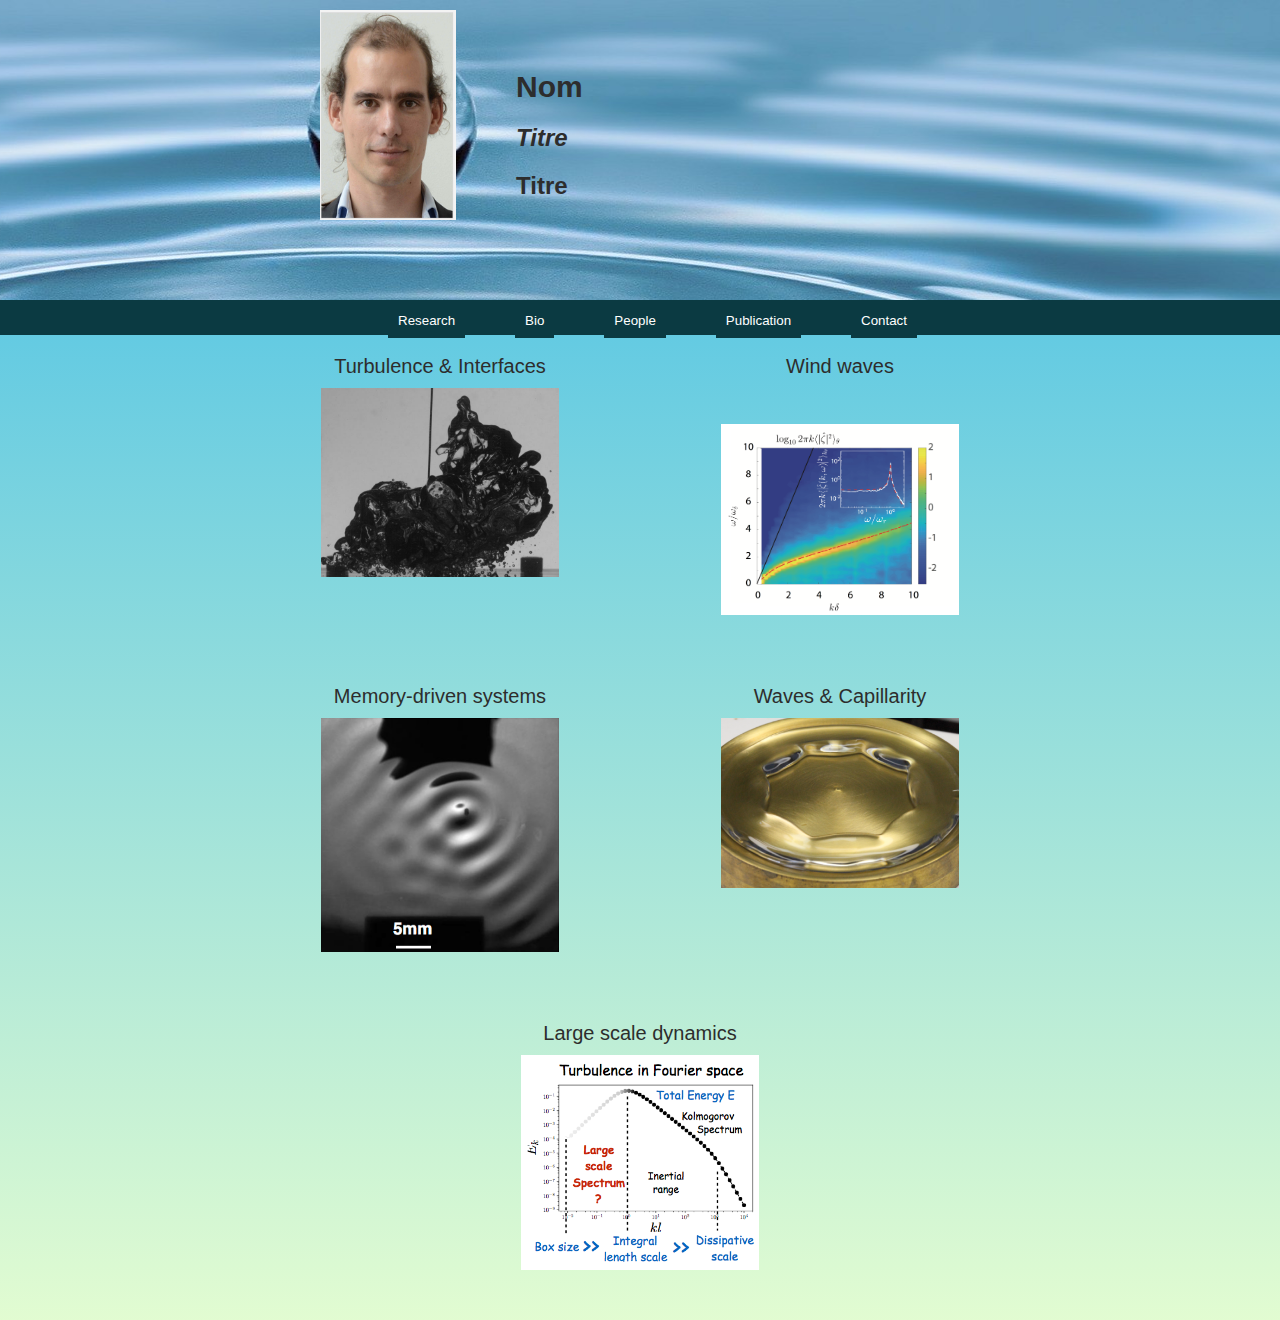
==== commit bc2d3089: "update website" ====
--- a/Site_web/index.html
+++ b/Site_web/index.html
@@ -39,7 +39,6 @@
         </section>
     
         <section id="research" class="sshow">
-            <p> I am an experimental Physicist with a strong interest for non linear dynamics and multi-scale systems. I often combine experiments, theory and toy model numerical simulations. My research area includes surface waves, hydrodynamic turbulence, dynamical systems and statistical physics. </p>
             <button id="retour" class="hide" onclick="liste()">Retour</button>
             <div id="flexr">
                 <span class="show bubble_breaking">
@@ -48,6 +47,14 @@
                         <img src="image/ballooncloseup.png" />
                     </a>
                 </span>
+                
+                <span class="show wind_wave">
+                    <a onclick="cacher('wind_wave')">
+                        <h4>Wind waves</h4>  </br> </br>
+                        <img src="image/WrinklesFourier.png" />
+                    </a>
+                </span> 
+                
                 <span class="show pilot_wave">
                     <a onclick="cacher('pilot_wave')">
                         <h4>Memory-driven systems</h4>
@@ -67,43 +74,94 @@
                     </a>
                 </span>
 
-                <span class="show wind_wave">
-                    <a onclick="cacher('wind_wave')">
-                        <h4>Wind waves</h4>  </br> </br>
-                        <img src="image/WrinklesFourier.png" />
-                    </a>
-                </span> 
-            </div>
+            </div>
+    
+            <div class="article hide bubble_breaking">
+            <div class=flex_article>
+               <p>
+               The breaking of an air bubble in a turbulent flow generally occurs above a critical bubble size called the Hinze scale, 
+               at which surface tension and inertial forces balance. What happens if a much large bubble than the Hinze scale is created? 
+               We investigate this highly non linear configuration by cracking air balloons in a jet generated turbulent background flow. 
+               This work is done in collaboration with Pr L. Deike (Princeton University, Mechanical & Aerospace Engineering).
+               </p>
+               <img src="image/ballonbreaking.png" />
+            </div>
+            </div>
+    
+            <div class="article hide pilot_wave">
+                        <div class=flex_article>
+
+                <p>
+                Over the past 15 years, oil drops bouncing on a vibrated liquid bath have drawn growing attention as a rare example 
+                of macroscopic wave-particle duality. Following my PhD work, we investigate numerically the general behavior of memory driven systems
+                in disordered phases. We study in particular the emerging statistical behaviour reminiscent of the wave guiding field. 
+                Most recent works have been done in collaboration with M. Labousse (ESPCI, Laboratoire Gulliver) and M. Hubert (Université de Liège, GRASP). 
+                </p>
+                <img src="image/walkers.png" />
+
+            </div>
+            </div>
+    
             <div class="article hide wind_wave">
-                <p> Lorem ipsum dolor sit amet, consectetur adipiscing elit. Donec porta, ligula vel dignissim maximus, felis neque maximus leo, non interdum ipsum neque et tellus. Aliquam non libero mollis, dapibus tellus ac, tempus risus. Pellentesque ac interdum neque. Mauris tristique lacus lacus, interdum suscipit nisi rhoncus vel. Aenean volutpat nisl eget malesuada tincidunt. Fusce eget erat odio. Aliquam at egestas augue. Nulla libero ex, vehicula nec suscipit in, dignissim in urna. Fusce feugiat imperdiet arcu, a suscipit magna sollicitudin vitae. Fusce sit amet metus augue. Etiam nec volutpat enim. Praesent sed nulla commodo, tincidunt ante non, sagittis felis. Quisque sit amet velit placerat leo tempor tempor aliquet et justo. </p>
-            </div>
-    
-            <div class="article hide bubble_breaking">
-                <p>Nullam non ullamcorper ex. Fusce non ornare justo, ac condimentum sapien. Phasellus mauris ligula, pharetra in est nec, pretium interdum leo. Nullam non orci porttitor, finibus nisi quis, tempor tellus. Proin pulvinar diam vitae tempus sodales. Proin vitae enim tortor. Suspendisse in sem justo. Nullam et semper odio. Nam finibus placerat lorem, eu sollicitudin diam feugiat et. Vivamus sem eros, dignissim ac odio et, euismod eleifend tellus. </p>
-            </div>
-    
+                        <div class=flex_article>
+
+                <p>
+                When the wind blows over the ocean, it generates surface waves. The current theories can be traced back to the 50s’ [1,2], 
+                but the underlying mechanism are not yet fully understood. Following a recent experimental advance of Paquier et al. [3], 
+                we recently showed that the structures generated by the wind below the wind threshold are reminiscent of air pressure fluctuations.
+                The link between the reminiscent structures called wrinkles and the wind threshold is still to investigate. 
+                This work is done in collaboration with F. Moisy & M. Rabaud (Université Paris-Sud, FAST) and M. Benzaquen (Ecole Polytechnique, LadHyX)
+                </p>
+                
+                <img src="image/numerical_setup.png" />
+
+            </div>
+            </div>
+            
             <div class="article hide hydro_turbulence">
-                <p>Vestibulum vel auctor sem. Nullam tincidunt cursus tincidunt. Aenean imperdiet eros est, at tincidunt velit lacinia imperdiet. In lacinia purus non enim condimentum eleifend. Ut et efficitur erat, a pellentesque risus. Curabitur imperdiet dapibus enim, a tincidunt turpis convallis ac. Nulla a ornare lacus. Donec eleifend massa id mattis rhoncus. Cras consequat eget est quis consequat. Suspendisse a venenatis est. </p>
-            </div>
-    
-            <div class="article hide pilot_wave">
-                <p>Nulla vestibulum nunc sed mauris maximus, non imperdiet neque volutpat. Integer gravida convallis porta. Duis posuere turpis faucibus metus fringilla consectetur. Quisque maximus lorem vel mauris tempor egestas. Quisque in erat eget elit varius dictum. Quisque in leo lacus. Morbi ultrices, mauris vel consequat eleifend, felis lectus vulputate quam, sagittis posuere risus turpis eget risus. Vestibulum feugiat nibh nec consequat blandit. Nulla orci nisl, maximus sit amet erat ut, accumsan euismod nulla. </p>
-            </div>
-    
+                        <div class=flex_article>
+
+                <p> 
+                In hydrodynamic Turbulence, tremendous research efforts have been devoted to the study of Navier-Stokes equation with
+                a finite energy transfer rate from an integral length scale toward small scales as pictured in Fourier space (see image). 
+                Less is known on the dynamics of the large scale structures, i.e. that larger than the integral length scale. 
+                We aim at designing lab experiments to observe and study the dynamics of these large scales. 
+                This work is done in collaboration with S. Fauve & F. Pétrélis (ENS Paris, LPS) and M. Berhanu & E. Falcon (University Paris-Diderot, Paris)
+                </p>
+                
+                <img src="image/Large_scale_turbulence.png" />
+
+
+                </div>
+                </div>
+            
             <div class="article hide surface_wave">
-                <p>Donec sit amet lacinia justo. Aliquam dignissim nibh arcu, nec pulvinar risus lacinia vel. Aliquam quis faucibus felis, sed ullamcorper augue. Donec hendrerit lorem ut dignissim faucibus. Ut in nunc eros. Orci varius natoque penatibus et magnis dis parturient montes, nascetur ridiculus mus. Pellentesque habitant morbi tristique senectus et netus et malesuada fames ac turpis egestas. Ut a elementum sapien, ut semper massa. Nullam imperdiet sodales congue. Maecenas rutrum sem eu nulla tristique gravida. Integer sed posuere ante, non tincidunt sem. Vestibulum ante ipsum primis in faucibus orci luctus et ultrices posuere cubilia Curae; Quisque aliquam est ante, ac accumsan massa lacinia eu. </p>
-            </div>
+                        <div class=flex_article>
+
+                <p>When a liquid drop is poured onto a very hot surface, it can levitate on its own vapor film. 
+                The so-called Leidenfrost effect is a graal for the experimental physicist as a tool to isolate liquids from any solid contact. 
+                Using curved heated substrate, we achieve levitation of liquid cylinder of macroscopic sizes, typically 50cm long and 1cm wide. 
+                This experimental discovery led to the study of surface waves on exotic geometries (toroidal channel, linear channel, symetric and asymetric channels). 
+                Current works are done in collaboration with C.T. Pham (Université Paris-Sud, LIMSI).
+                </p>       
+                
+                <img src="image/Levitated_liquids.png" />
+         
+                </div>
+                </div>
     
         </section>
     
         <section id="bio" class="hide">
-            <h3>Bio</h3>
+            <p> I am an experimental Physicist with a strong interest for non linear dynamics and multi-scale systems. 
+            I often combine experiments, theory and toy model numerical simulations.
+            My research area includes surface waves, hydrodynamic turbulence, dynamical systems and statistical physics. </p>
         </section>
     
         <section id="people" class="hide">
-            <h3>People</h3>
             <h4>Present & past collaborators </h4>
             <p><ul><li> Vincent  Bacot (École Polytechnique, LadHyX)</li><li> Michael  Benzaquen (École Polytechnique, LadHyX)</li><li> John W. M. Bush (MIT, Applied Math.)</li><li> Yves  Couder (Université Paris-Diderot, MSC)</li><li> Laurent  Limat (Université Paris-Diderot, MSC)</li><li> Antonin  Eddi (ESPCI, PMMH)</li><li> Emmanuel  Fort (ESPCI, Institut Langevin)</li><li> Matthieu  Labousse (ESPCI, Gulliver)</li><li> Michael  Le Bars (Université Aix-Marseille, IRPHE)</li><li> Patrice  Le Gal (Université Aix-Marseille, IRPHE)</li><li> Alexis  Duchesne (Université de Lille, IEMN)</li><li> William T. M. Irvine (University of Chicago, James Franck Institute)</li><li> Frédéric  Moisy (Université Paris-Sud, FAST)</li><li> Marc  Rabaud (Université Paris-Sud, FAST)</li><li> François  Pétrélis (École Normale Supérieure, LPS)</li><li> Stefan  Fauve (École Normale Supérieure, LPS)</li><li> Chi-Tuong  Pham (Université Paris-Sud, LIMSI)</li><li> Anand U. Oza (NJIT, Dept. of Math. Sciences)</li><li> Marc  Miskin (Cornell, Physics Dept.)</li><li> Maxime  Hubert (Université de Liège, Physics Dept.)</li><li> Luc  Deike (Princeton University, Mech. & Aerospace Engineering)</li></ul></p>
+    
             <h4>Past supervised students</h4>
             <p><ul><li> Gabriel Le Doudic, Jet impactant une surface : rôle de la pression et du cisaillement<i>, with Frédéric Moisy</i> (2018, Université Paris-Sud)</li><li> Daniel Ruth, Bubble motion in grid generated and jet generated Turbulence<i>, with Luc Deike</i> (2017, Princeton University)</li><li> Wayne Weng, Multi-vortex collider for Turbulence generation<i>, with Irvine Lab</i> (2017, University of Chicago)</li><li> Takumi Matsuzawa, Random knots : a geometrical approach to vortex dynamics<i>, with William Irvine</i> (2017, University of Chicago)</li><li> Bipul Pandey, Lifetime of vortex rings<i>, with Irvine Lab</i> (2017, University of Chicago)</li><li> Weerapatt Pittayakanchit, Multi-collisions of vortices<i>, with Irvine Lab</i> (2017, University of Chicago)</li><li> Jiayi Wu, Linear waves and solitons on a lattice of gyroscope<i>, with William Irvine</i> (2016, University of Chicago)</li><li> Gautam Satishchandran, Vortex core measurements with polymer additives<i>, with Irvine Lab</i> (2016, University of Chicago)</li><li> Joseph Mittelstaedt, Crow instability of a vortex ring<i>, with Irvine Lab</i> (2015, University of Chicago)</li><li> Maxime Hubert, Marcheur dans un double puits de potentiel<i>, with Matthieu Labousse</i> (2014, Université Paris-Diderot)</li><li> Cedric Mezui, Instabilité gyroscopique d'une goutte en lévitation<i>, with Alexis Duchesne & Maxime Costalonga</i> (2014, Université Paris-Diderot)</li><li> Julien Legrand, Transitions entre niveaux quantifiés d'une dynamique onde-particule (2013, Université Paris-Diderot)</li><li> Yannick Lamare, Goutte auto-propulsée en lévitation (2013, Université Paris-Diderot)</li><li> Charles Duchêne, Capillary solitons on a levitated cylinder<i>, with Luc Deike</i> (2013, Université Paris-Diderot)</li><li> Vincent Bacot, Les premiers pas d'un marcheur<i>, with Matthieu Labousse</i> (2012, Université Paris-Diderot)</li><li> Jeremy Haddad, Ondes de surface d'un tore en lévitation (2012, Université Paris-Diderot)</li><li> Loretta Bardavid, Pendule pesant et goutte en lévitation (2013, Université Paris-Diderot)</li><li> Léa Dupuy, Génération de solitions capillaires (2012, Université Paris-Diderot)</li><li> Guillaume Dupuy, Friction d'une goutte en lévitation (2012, Université Paris-Diderot)</li><li> Hugo Trenteseaux, Calibration de force magnétique (2011, Université Paris-Diderot)</li><li> Bastien Loret, Goutte rebondissante en potentiel harmonique (2011, Université Paris-Diderot)</li></ul></p>
         </section>
@@ -115,123 +173,131 @@
             <h5>Transition to chaos in wave memory dynamics in a harmonic well: Deterministic and noise-driven behavior
             </h5>
             <p>
-        Article by S. Perrard and M. Labousse published in "Chaos", volume 28, page 096109, in 2018
-        </p>
-        <a href="database/MesArticles/Perrard_Chaos_2018.pdf"><img src="image/PDF.png" class="pdf"></a>
-        <p class="date">Published the :
-        2018-11-15</p></div>
+        
+        </p>
+        <img src="database/MesArticles/image/PDF.png" class="pdf">
+        <p class="date">
+        S. Perrard & M. Labousse, <i>Chaos</i>&nbsp<b>28</b>, (2018)<a href="database/MesArticles/Perrard_Chaos_2018.pdf">[14]</a></p></div>
         <div class="publication">
             <h5>Self-propulsion and crossing statistics under random initial conditions
             </h5>
             <p>
-        Article by M. Hubert and M. Labousse and S. Perrard published in "Phys. Rev. E", volume 95, in 2017
-        </p>
-        <a href="database/MesArticles/Hubert_PRE_2017.pdf"><img src="image/PDF.png" class="pdf"></a>
-        <p class="date">Published the :
-        2018-08-17</p></div>
+        
+        </p>
+        <img src="database/MesArticles/image/PDF.png" class="pdf">
+        <p class="date">
+        M. Hubert, M. Labousse & S. Perrard, <i>Phys. Rev. E</i>&nbsp<b>95</b>, (2017)<a href="database/MesArticles/Hubert_PRE_2017.pdf">[13]</a></p></div>
         <div class="publication">
             <h5>Wave-based Turing Machine : Time Reversal and Information Erasing
             </h5>
             <p>
-        Article by S. Perrard and Y. Couder and E. Fort published in "Phys. Rev. Lett.", volume 117, in 2016
-        </p>
-        <a href="database/MesArticles/Perrard_PRL_2015.pdf"><img src="image/PDF.png" class="pdf"></a>
-        <p class="date">Published the :
-        2018-08-17</p></div>
+        
+        </p>
+        <img src="database/MesArticles/image/2016_Turing_PRL.png" class="pdf">
+        <p class="date">
+        S. Perrard, Y. Couder & E. Fort, <i>Phys. Rev. Lett.</i>&nbsp<b>117</b>, 094502 (2016)<a href="database/MesArticles/2016_Turing_PRL.pdf">[12]</a></p></div>
+        <div class="publication">
+            <h5>Self-attraction into spinning eigenstates of a mobile wave source by its emission back-reaction
+            </h5>
+            <p>
+        
+        </p>
+        <img src="database/MesArticles/image/PDF.png" class="pdf">
+        <p class="date">
+        M. Labousse, S. Perrard, Y. Couder & E. Fort, <i>Phys. Rev. E</i>&nbsp<b>94</b>, 063017 (2016)<a href="database/MesArticles/Selfspinning_Labousse_PRE_2016.pdf">[11]</a></p></div>
+        <div class="publication">
+            <h5>Pilot-wave dynamics in a harmonic potential: Quantization and stability of circular orbits
+            </h5>
+            <p>
+        
+        </p>
+        <img src="database/MesArticles/image/PDF.png" class="pdf">
+        <p class="date">
+        M. Labousse, A. U. Oza, S. Perrard & J. W. M. Bush, <i>Phys. Rev. E</i>&nbsp<b>93</b>, 033122 (2016)<a href="database/MesArticles/CircularOrbits_Labousse_PRE_2016.pdf">[10]</a></p></div>
         <div class="publication">
             <h5>Capillary solitons on a levitated medium
             </h5>
             <p>
-        Article by S. Perrard and L. Deike and C. Duch{\^e}ne and C. T. Pham published in "Phys. Rev. E", volume 92, in 2015
-        </p>
-        <a href="database/MesArticles/Perrard_PRE_2015.pdf"><img src="image/PDF.png" class="pdf"></a>
-        <p class="date">Published the :
-        2018-08-17</p></div>
+        
+        </p>
+        <img src="database/MesArticles/image/PDF.png" class="pdf">
+        <p class="date">
+        S. Perrard, L. Deike, C. Duch{\^e}ne & C. T. Pham, <i>Phys. Rev. E</i>&nbsp<b>92</b>, 011002 (2015)<a href="database/MesArticles/Capillary_Solitons_2015.pdf">[9]</a></p></div>
         <div class="publication">
             <h5>Experimental study of internal wave generation by convection in water
             </h5>
             <p>
-        Article by M. Le Bars and D. Lecoanet and S. Perrard and A. Ribeiro and L. Rodet and J. M. Aurnou and P. Le Gal published in "Fluid Dynamics Research", volume 47, in 2015
-        </p>
-        <a href="database/MesArticles/LeBars_FDR_2015.pdf"><img src="image/PDF.png" class="pdf"></a>
-        <p class="date">Published the :
-        2018-08-17</p></div>
+        
+        </p>
+        <img src="database/MesArticles/image/PDF.png" class="pdf">
+        <p class="date">
+        M. Le Bars, D. Lecoanet, S. Perrard, A. Ribeiro, L. Rodet, J. M. Aurnou & P. Le Gal, <i>Fluid Dynamics Research</i>&nbsp<b>47</b>, 045502 (2015)<a href="database/MesArticles/LeBars_FDR_2015.pdf">[8]</a></p></div>
+        <div class="publication">
+            <h5>Non-Hamiltonian features of a classical pilot-wave dynamics
+            </h5>
+            <p>
+        
+        </p>
+        <img src="database/MesArticles/image/PDF.png" class="pdf">
+        <p class="date">
+        M. Labousse & S. Perrard, <i>Phys. Rev. E</i>&nbsp<b>90</b>, 022913 (2014)<a href="database/MesArticles/Labousse_PRE_2014.pdf">[7]</a></p></div>
+        <div class="publication">
+            <h5>Chaos driven by interfering memory
+            </h5>
+            <p>
+        
+        </p>
+        <img src="database/MesArticles/image/PDF.png" class="pdf">
+        <p class="date">
+        S. Perrard, M. Labousse, E. Fort & Y. Couder, <i>Phys. Rev. Lett.</i>&nbsp<b>113</b>, 104101 (2014)<a href="database/MesArticles/PhysRevLett_Chaos_WaveMemory.pdf">[6]</a></p></div>
+        <div class="publication">
+            <h5>Build-up of macroscopic eigenstates n a memory-based constrained system
+            </h5>
+            <p>
+        
+        </p>
+        <img src="database/MesArticles/image/PDF.png" class="pdf">
+        <p class="date">
+        M. Labousse, S. Perrard, Y. Couder & E. Fort, <i>New J. Phys.</i>&nbsp<b>16</b>, 113027 (2014)<a href="database/MesArticles/Labousse_NJP_2014.pdf">[5]</a></p></div>
+        <div class="publication">
+            <h5>Self-organization into quantized eigenstates of a classical wave driven particle
+            </h5>
+            <p>
+        
+        </p>
+        <img src="database/MesArticles/image/PDF.png" class="pdf">
+        <p class="date">
+        S. Perrard, M. Labousse, M. Miskin, E. Fort & Y. Couder, <i>Nature Com.</i>&nbsp<b>5</b>, 3219 (2014)<a href="database/MesArticles/Perrard_NatureCom_2014.pdf">[4]</a></p></div>
+        <div class="publication">
+            <h5>Experimental and numerical investigation of internal gravity waves excited by turbulent penetrative convection in water around its density maximum
+            </h5>
+            <p>
+        
+        </p>
+        <img src="database/MesArticles/image/PDF.png" class="pdf">
+        <p class="date">
+        S. Perrard, P. Le Gal & M. Le Bars, <i>Lecture Notes in Physics</i>&nbsp<b>865</b>, (2013)<a href="database/MesArticles/Internalwaves_2013.pdf">[3]</a></p></div>
         <div class="publication">
             <h5>Leidenfrost levitated liquid tori
             </h5>
             <p>
-        Article by S. Perrard and Y. Couder and E. Fort and L. Limat published in "Europhys. Lett.", volume 100, in 2012
-        </p>
-        <a href="database/MesArticles/Perrard_EPL_2012.pdf"><img src="image/PDF.png" class="pdf"></a>
-        <p class="date">Published the :
-        2018-08-17</p></div>
-        <div class="publication">
-            <h5>Self-attraction into spinning eigenstates of a mobile wave source by its emission back-reaction
-            </h5>
-            <p>
-        Article by M. Labousse and S. Perrard and Y. Couder and E. Fort published in "Phys. Rev. E", volume 94, in 2016
-        </p>
-        <a href="database/MesArticles/Labousse_PRE_2_2016.pdf"><img src="image/PDF.png" class="pdf"></a>
-        <p class="date">Published the :
-        2018-08-17</p></div>
-        <div class="publication">
-            <h5>Pilot-wave dynamics in a harmonic potential: Quantization and stability of circular orbits
-            </h5>
-            <p>
-        Article by M. Labousse and A. U. Oza and S. Perrard and J. W. M. Bush published in "Phys. Rev. E", volume 93, in 2016
-        </p>
-        <a href="database/MesArticles/Labousse_PRE_2016.pdf"><img src="image/PDF.png" class="pdf"></a>
-        <p class="date">Published the :
-        2018-08-17</p></div>
-        <div class="publication">
-            <h5>Non-Hamiltonian features of a classical pilot-wave dynamics
-            </h5>
-            <p>
-        Article by M. Labousse and S. Perrard published in "Phys. Rev. E", volume 90, in 2014
-        </p>
-        <a href="database/MesArticles/Labousse_PRE_2014.pdf"><img src="image/PDF.png" class="pdf"></a>
-        <p class="date">Published the :
-        2018-08-17</p></div>
+        
+        </p>
+        <img src="database/MesArticles/image/PDF.png" class="pdf">
+        <p class="date">
+        S. Perrard, Y. Couder, E. Fort & L. Limat, <i>Europhys. Lett.</i>&nbsp<b>100</b>, 54006 (2012)<a href="database/MesArticles/LevitatedTori_2012.pdf">[2]</a></p></div>
         <div class="publication">
             <h5>Level splitting at macroscopic scale
             </h5>
             <p>
-        Article by A. Eddi and J. Moukhtar and S. Perrard and E. Fort and Y. Couder published in "Phys. Rev. Lett.", volume 102, in 2012
-        </p>
-        <a href="database/MesArticles/Eddi_PRL_2012.pdf"><img src="image/PDF.png" class="pdf"></a>
-        <p class="date">Published the :
-        2018-08-17</p></div>
-        <div class="publication">
-            <h5>Chaos driven by interfering memory
-            </h5>
-            <p>
-        Article by S. Perrard and M. Labousse and E. Fort and Y. Couder published in "Phys. Rev. Lett.", volume 113, in 2014
-        </p>
-        <a href="database/MesArticles/Perrard_PRL_2014.pdf"><img src="image/PDF.png" class="pdf"></a>
-        <p class="date">Published the :
-        2018-08-17</p></div>
-        <div class="publication">
-            <h5>Build-up of macroscopic eigenstates n a memory-based constrained system
-            </h5>
-            <p>
-        Article by M. Labousse and S. Perrard and Y. Couder and E. Fort published in "New J. Phys.", volume 16, in 2014
-        </p>
-        <a href="database/MesArticles/Labousse_NJP_2014.pdf"><img src="image/PDF.png" class="pdf"></a>
-        <p class="date">Published the :
-        2018-08-17</p></div>
-        <div class="publication">
-            <h5>Self-organization into quantized eigenstates of a classical wave driven particle
-            </h5>
-            <p>
-        Article by S. Perrard and M. Labousse and M. Miskin and E. Fort and Y. Couder published in "Nature Com.", volume 5, in 2014
-        </p>
-        <a href="database/MesArticles/Perrard_Nature_2014.pdf"><img src="image/PDF.png" class="pdf"></a>
-        <p class="date">Published the :
-        2018-08-17</p></div></div>
+        
+        </p>
+        <img src="database/MesArticles/image/PDF.png" class="pdf">
+        <p class="date">
+        A. Eddi, J. Moukhtar, S. Perrard, E. Fort & Y. Couder, <i>Phys. Rev. Lett.</i>&nbsp<b>102</b>, (2012)<a href="database/MesArticles/Eddi_PRL_2012.pdf">[1]</a></p></div></div>
         </section>
     
         <section id="contact" class="hide">
-            <h3>Contact</h3>
             <p>Lorem ipsum dolor sit amet, consectetur adipiscing elit. Suspendisse ex justo, volutpat at scelerisque in, vulputate non neque. Proin pharetra accumsan mauris, vitae ornare purus viverra elementum. Aenean ante nunc, finibus vel purus non, egestas laoreet mi. In feugiat porttitor luctus. Aliquam ac maximus lectus. Donec mi nibh, iaculis nec risus non, rhoncus ultrices nibh. In pulvinar scelerisque nibh quis consectetur. Cras fermentum, magna at dignissim malesuada, augue leoullamcorper turpis, eu aliquet metus est ac enim. In ipsum massa, eleifend quis porta non, rhoncus id tellus. Mauris sit amet magna viverra, fringilla purus quis, vehicula ligula. Pellentesque efficitur, nisl in commodo placerat, nisi elit viverra metus, ut volutpat turpis leo dictum tortor. Donec finibus elit nisl, id interdum lorem dictum at. </p>
         </section>
     
--- a/Site_web/css/index.css
+++ b/Site_web/css/index.css
@@ -14,14 +14,14 @@
 section{
   max-width: 830px;
 }
-img{
+div#header > img{
   width : 17%;
   Height : 70%;
   margin : 10px;
   margin-left : 10%;
 }
 header{
-  background-image:url(/Users/stephane/Documents/git/Site_web/Site_web/image/drop_water.jpg);
+  background-image:url(../image/drop_water.jpg);
   background-repeat:no-repeat;
   background-position: 70% 0%;
   width: 100%;
@@ -36,7 +36,7 @@
   height: inherit;
 }
 section#titre {
-  margin: 20px;
+  margin: 50px;
 }
 section#titre > h1 {
   font-size : 30px;
@@ -49,7 +49,7 @@
   flex-direction: column;
   align-items: center;
   width: 100%;
-  height: 25px;
+  height: 35px;
   max-width: none;
   text-align: center;
 /*  border-bottom: black 3px solid;
@@ -62,16 +62,19 @@
   display : flex;
   flex-wrap: wrap;
   justify-content: center;
-  margin-right : 15px
+  margin-right : 15px;
+  font-family = “Times New Roman”;
+  font-size : 30px;
 }
 ul#bouton > li{
   /*top left bottom right*/
   padding : 0px 10px 0px 10px;
-  /* background-color : #EAFFD0;
+  /* background-color : #EAFFD0; 
   border-left : solid 2px;
   border-right: solid 2px;*/
-  margin : 0px 15px 0px 15px;
+  margin : -32px 15px -30px 15px;
 }
+
 section#home, section#research, section#bio, section#people, section#publi, section#contact{
   max-width: 800px;
   text-align : justify;
@@ -89,7 +92,7 @@
   text-align:center;
 }
 div#flexr > span{
-  width : 30%;
+  width : 35%;
   /*top left bottom right*/
   margin: 10px 5px 50px 5px;
   
@@ -104,8 +107,11 @@
 span > a > img{
   width : 85%;
   padding : 10px 2px 0px 2px;
+  /*
   border-top : black solid 0.15em;
+  */
 }
+
 h4{
   margin : 10px 0px 0px 0px;
   justify-content: center;
@@ -136,10 +142,25 @@
 li {
   margin : 10px;
 }
+
+div.flex_article{
+  display : flex;
+  flex-direction : row;
+}
+
+div.flex_article>img{
+  width:auto;
+  margin-left:20px;
+}
+
+div.flex_article>p{
+  width:100%;
+}
+
 div.publication{
   display : flex;
   flex-direction : column;
-  max-width: 350px;;
+  max-width: 350px;
   margin : 10px;
   padding-bottom : 10px;
   border-radius : 10px;
@@ -162,6 +183,7 @@
   Font-size:18px;
 }
 img.pdf{
-  width : 30px;
-  align-self: flex-start;
+  height : 120px;
+  align-self: center;
+  text-align:center;
 }
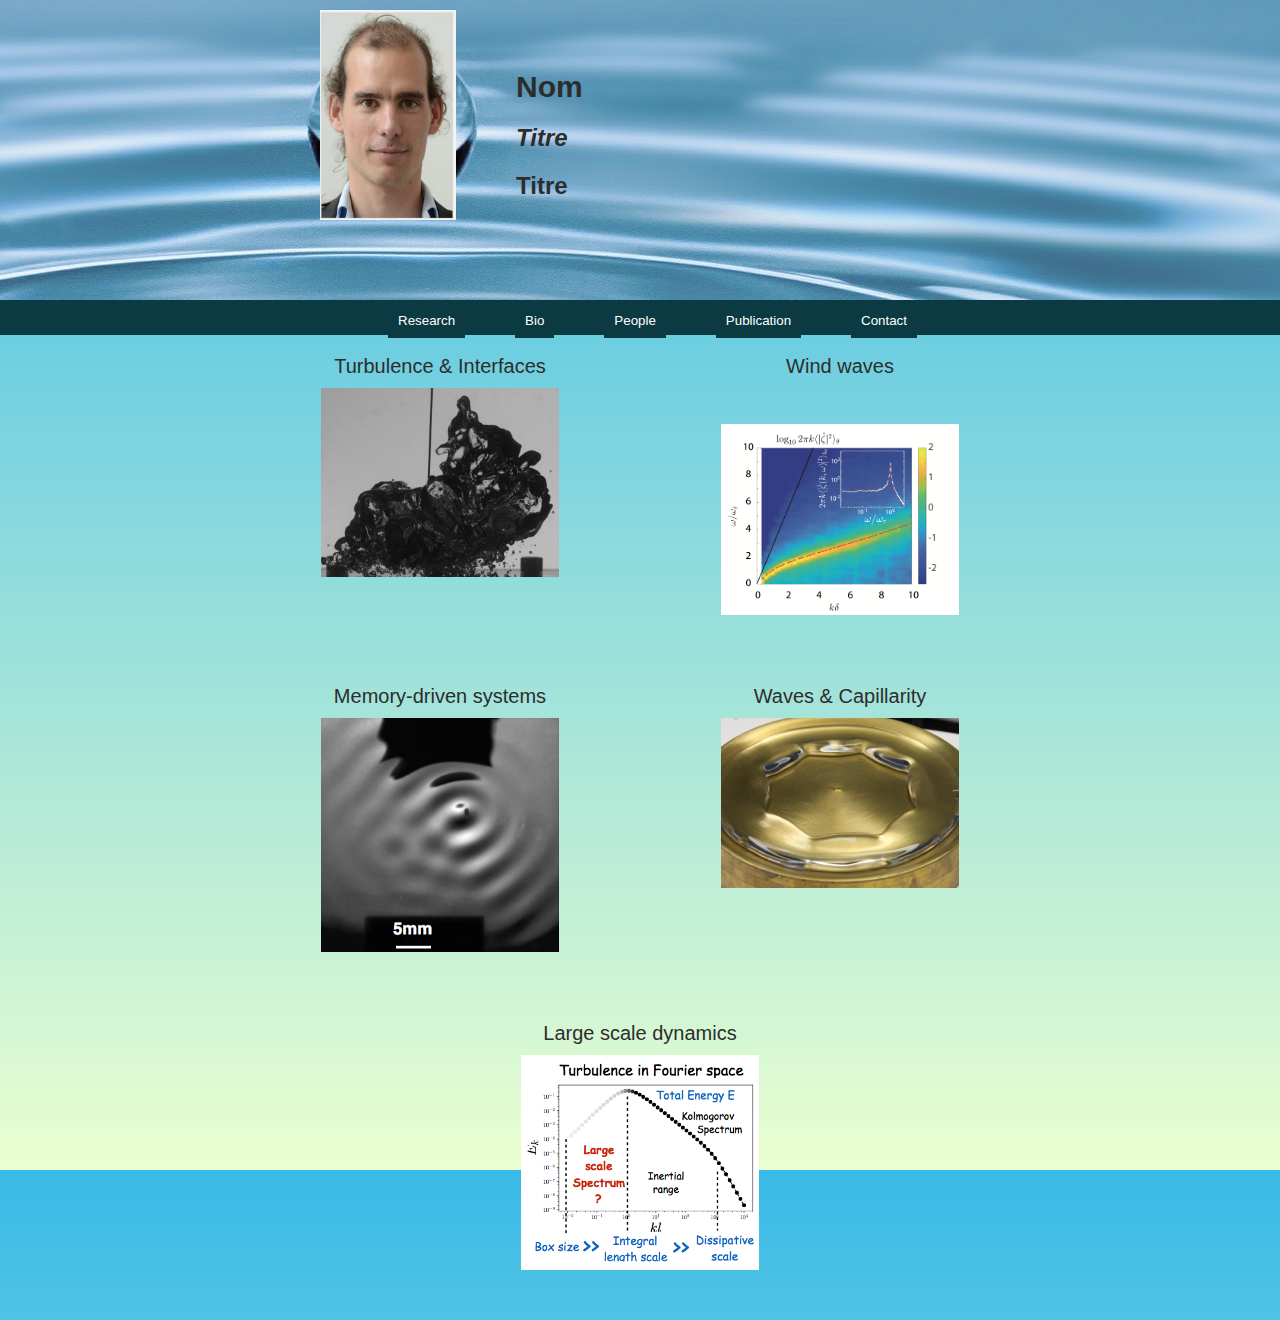
==== commit 03df163c: "update images !" ====
--- a/Site_web/index.html
+++ b/Site_web/index.html
@@ -175,7 +175,7 @@
             <p>
         
         </p>
-        <img src="database/MesArticles/image/PDF.png" class="pdf">
+        <img src="database/MesArticles/image/Perrard_Chaos_2018.png" class="pdf">
         <p class="date">
         S. Perrard & M. Labousse, <i>Chaos</i>&nbsp<b>28</b>, (2018)<a href="database/MesArticles/Perrard_Chaos_2018.pdf">[14]</a></p></div>
         <div class="publication">
@@ -184,7 +184,7 @@
             <p>
         
         </p>
-        <img src="database/MesArticles/image/PDF.png" class="pdf">
+        <img src="database/MesArticles/image/Hubert_PRE_2017.png" class="pdf">
         <p class="date">
         M. Hubert, M. Labousse & S. Perrard, <i>Phys. Rev. E</i>&nbsp<b>95</b>, (2017)<a href="database/MesArticles/Hubert_PRE_2017.pdf">[13]</a></p></div>
         <div class="publication">
@@ -211,7 +211,7 @@
             <p>
         
         </p>
-        <img src="database/MesArticles/image/PDF.png" class="pdf">
+        <img src="database/MesArticles/image/CircularOrbits_Labousse_PRE_2016.png" class="pdf">
         <p class="date">
         M. Labousse, A. U. Oza, S. Perrard & J. W. M. Bush, <i>Phys. Rev. E</i>&nbsp<b>93</b>, 033122 (2016)<a href="database/MesArticles/CircularOrbits_Labousse_PRE_2016.pdf">[10]</a></p></div>
         <div class="publication">
@@ -220,7 +220,7 @@
             <p>
         
         </p>
-        <img src="database/MesArticles/image/PDF.png" class="pdf">
+        <img src="database/MesArticles/image/Capillary_Solitons_2015.png" class="pdf">
         <p class="date">
         S. Perrard, L. Deike, C. Duch{\^e}ne & C. T. Pham, <i>Phys. Rev. E</i>&nbsp<b>92</b>, 011002 (2015)<a href="database/MesArticles/Capillary_Solitons_2015.pdf">[9]</a></p></div>
         <div class="publication">
